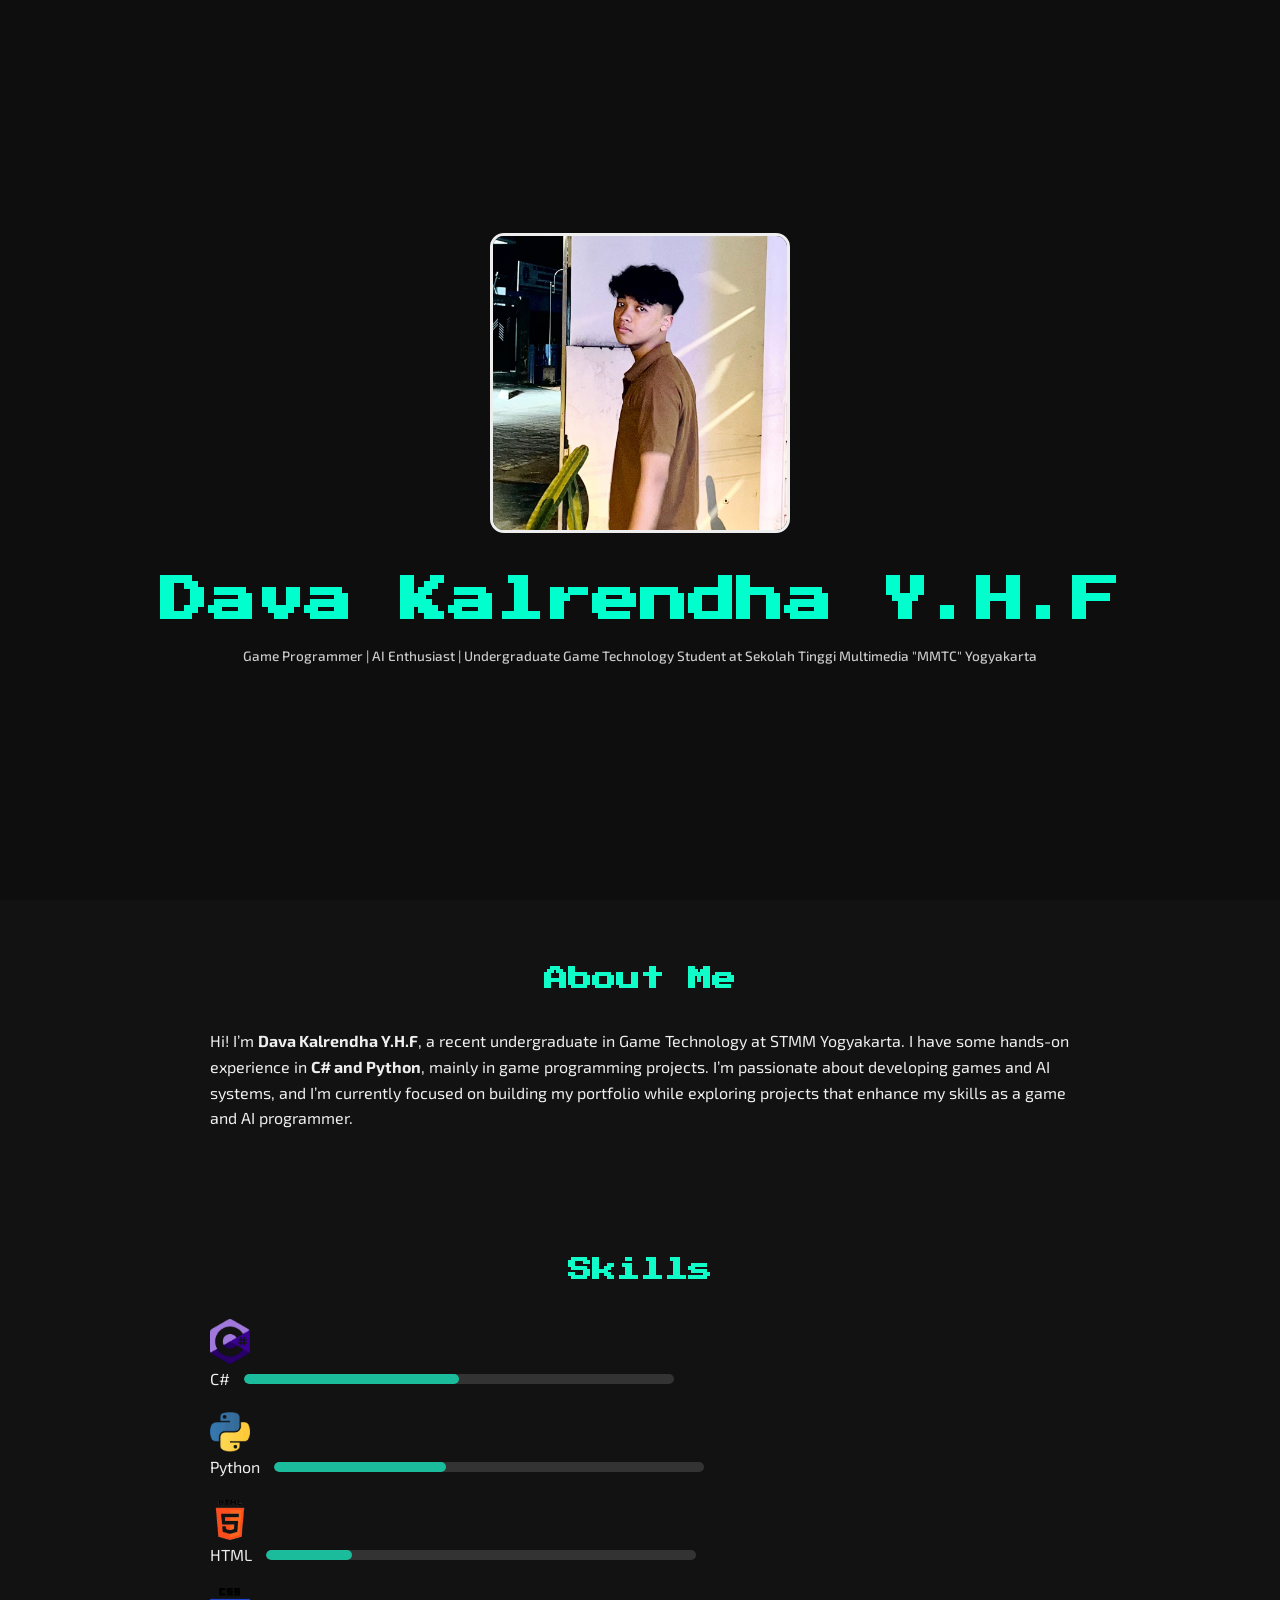
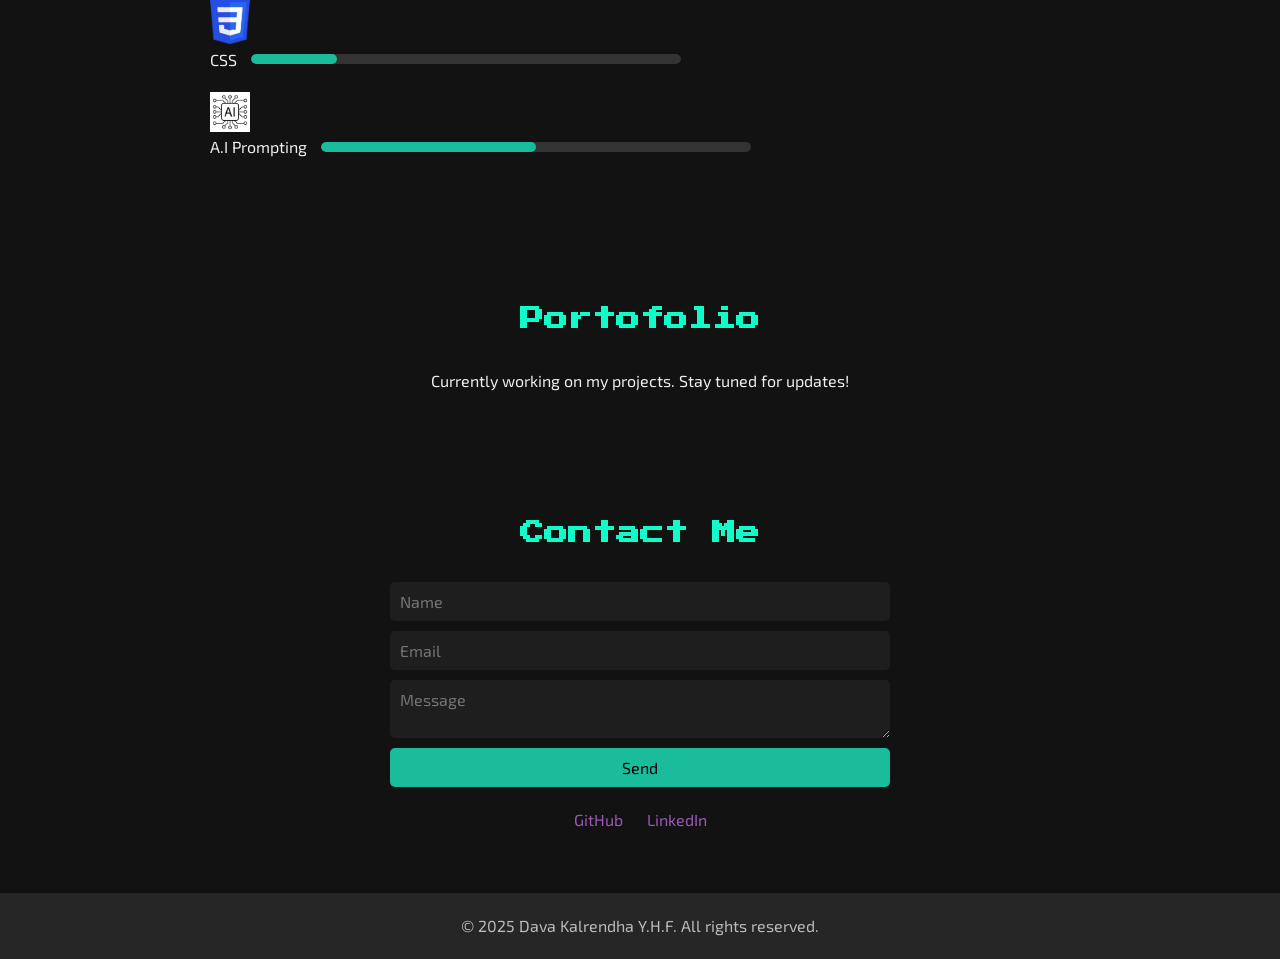
==== index.html @ 8b5cc94d "initial commit" ====
<!DOCTYPE html>
<html lang="en">
  <head>
    <meta charset="UTF-8">
    <meta name="viewport" content="width=device-width, initial-scale=1.0">
    <title>Dava Kalrendha Y.H.F | Game Programmer</title>
    <link href="https://fonts.googleapis.com/css2?family=Press+Start+2P&family=Exo+2&display=swap" rel="stylesheet">
    <link rel="stylesheet" href="style.css">
  </head>
  <body>
    <header id="hero">
      <img src="images/WhatsApp Image 2025-09-05 at 02.24.22_b96157ea.jpg" 
           alt="Dava Kalrendha Y.H.F" 
           class="WhatsApp-Image-2025-09-05-at-02-24-22_b96157ea.jpg">
      <h1>Dava Kalrendha Y.H.F</h1>
      <h4>Game Programmer | AI Enthusiast | Undergraduate Game Technology Student at Sekolah Tinggi Multimedia "MMTC" Yogyakarta</h4>
    </header>

    <section id="about">
  <h2>About Me</h2>
  <p>
    <p>Hi! I’m <strong>Dava Kalrendha Y.H.F</strong>, a recent undergraduate in Game Technology at STMM Yogyakarta. I have some hands-on experience in <strong>C# and Python</strong>, mainly in game programming projects. I’m passionate about developing games and AI systems, and I’m currently focused on building my portfolio while exploring projects that enhance my skills as a game and AI programmer.</p>

  </p>
</section>


   <section id="skills">
  <h2>Skills</h2>

  <div class="skill">
    <img src="images/csharp.png" alt="C# Logo">
    <div class="skill-info">
      <p>C#</p>
      <div class="progress-bar"><div class="progress" data-width="50%"></div></div>
    </div>
  </div>

  <div class="skill">
    <img src="images/python.png" alt="Python Logo">
    <div class="skill-info">
      <p>Python</p>
      <div class="progress-bar"><div class="progress" data-width="40%"></div></div>
    </div>
  </div>

  <div class="skill">
    <img src="images/html-removebg-preview.png" alt="HTML Logo">
    <div class="skill-info">
      <p>HTML</p>
      <div class="progress-bar"><div class="progress" data-width="20%"></div></div>
    </div>
  </div>

  <div class="skill">
    <img src="images/css-removebg-preview.png" alt="CSS Logo">
    <div class="skill-info">
      <p>CSS</p>
      <div class="progress-bar"><div class="progress" data-width="20%"></div></div>
    </div>
  </div>

  <div class="skill">
    <img src="images/ai.png" alt="Prompting Logo">
    <div class="skill-info">
      <p>A.I Prompting</p>
      <div class="progress-bar"><div class="progress" data-width="50%"></div></div>
    </div>
  </div>

</section>



    </section>

    <section id="portfolio">
      <h2>Portofolio</h2>
      <p>Currently working on my projects. Stay tuned for updates!</p>
    </section>

    <section id="contact">
  <h2>Contact Me</h2>
  <form id="contact-form" action="https://formspree.io/f/meolvkja" method="POST">
    <input type="text" name="name" placeholder="Name" required>
    <input type="email" name="_replyto" placeholder="Email" required>
    <textarea name="message" placeholder="Message" required></textarea>
    <button type="submit">Send</button>
  </form>
  <div class="social-links">
    <a href="https://github.com/davakyhf" target="_blank">GitHub</a>
    <a href="https://www.linkedin.com/in/dava-kalrendha-y-h-f-99b169368" target="_blank">LinkedIn</a>
  </div>
</section>


    <footer>
      <p>&copy; 2025 Dava Kalrendha Y.H.F. All rights reserved.</p>
    </footer>

    <script src="script.js"></script>
  </body>
</html>
---- style.css ----
* { 
    margin:0; 
    padding:0; 
    box-sizing:border-box; 
}

body { 
    font-family: 'Exo 2', sans-serif; 
    background:#121212; 
    color:#eee; 
    line-height:1.6; 
}

h1, h2, h3 { 
    font-family: 'Press Start 2P', cursive; 
}

#hero {
    height: 100vh;
    display:flex;
    flex-direction:column;
    justify-content:center;
    align-items:center;
    text-align:center;
    background:#0e0e0e;
    color:#00ffcc;
}

#hero img {
    width: 300px;
    height: 300px;
    border-radius: 14px;
    border: 3px solid #eee;
    object-fit: cover;
    object-position: center;
    margin-bottom: 30px;
}

#hero h1 { 
    font-size:3rem; 
    margin-bottom:0; 
}

#hero h4 { 
    font-family: 'Exo 2', sans-serif; 
    font-size:0.85rem; 
    color:#ccc; 
    margin-top:5px; 
    font-weight:500; 
}

section { 
    padding:60px 20px; 
    max-width:900px; 
    margin:auto; 
    opacity: 0; 
    transform: translateY(30px); 
    transition: all 0.8s ease-out; 
}

section h2 { 
    color:#10fdca; 
    text-align:center; 
    margin-bottom:30px; 
    font-size:1.5rem; 
}

.skill { 
    margin-bottom:20px; 
}

.skill img { 
    width:40px; 
    vertical-align:middle; 
    margin-right:10px; 
}

.skill p { 
    display:inline-block; 
    vertical-align:middle; 
    margin-right:10px; 
}

.progress-bar { 
    background:#333; 
    height:10px; 
    border-radius:5px; 
    overflow:hidden; 
    width:50%; 
    display:inline-block; 
    vertical-align:middle; 
}

.progress { 
    background:#1abc9c; 
    height:100%; 
    width:0; 
    border-radius:5px; 
    transition: width 1.2s ease-in-out; 
}

#portfolio p { 
    text-align:center; 
    max-width:600px; 
    margin:0 auto; 
    font-size:1rem; 
    color:#eee; 
}

#contact form { 
    display:flex; 
    flex-direction:column; 
    max-width:500px; 
    margin:0 auto; 
}

#contact input,
#contact textarea { 
    font-family: 'Exo 2', sans-serif; 
    font-size:1rem; 
    padding:10px; 
    margin-bottom:10px; 
    border:none; 
    border-radius:5px; 
    background:#1e1e1e; 
    color:#eee; 
}

#contact button { 
    font-family: 'Exo 2', sans-serif; 
    font-size:1rem; 
    padding:10px; 
    background:#1abc9c; 
    color:#000000; 
    border:none; 
    border-radius:5px; 
    cursor:pointer; 
    transition: all 0.3s ease; 
}

#contact button:hover { 
    background:#00ffcc; 
    box-shadow: 0 0 10px #00ffcc, 0 0 20px #00ffcc; 
    transform: scale(1.05); 
}

.social-links { 
    text-align:center; 
    margin-top:20px; 
}

.social-links a { 
    margin:0 10px; 
    color:#9b59b6; 
    text-decoration:none; 
    transition:0.3s; 
}

.social-links a:hover { 
    color:#00ffcc; 
    text-shadow:0 0 5px #00ffcc; 
}

footer { 
    text-align:center; 
    padding:20px; 
    background:#272626; 
    color:#bbb; 
}

@media(max-width:768px){
    #hero h1 { font-size:1.5rem; }
    #hero h4 { font-size:0.8rem; }
    .progress-bar { width:70%; }
}

section.visible { 
    opacity:1; 
    transform:translateY(0); 
    animation: bounceIn 0.6s; 
}

@keyframes bounceIn { 
    0% { transform: translateY(30px); }
    50% { transform: translateY(-10px); }
    100% { transform: translateY(0); }
}

#hero img.animate { 
    animation: glowPulse 3s infinite alternate; 
}

@keyframes glowPulse { 
    0% { box-shadow:0 0 5px #00ffcc, 0 0 10px #00ffcc; }
    100% { box-shadow:0 0 20px #00ffcc, 0 0 40px #00ffcc; }
}
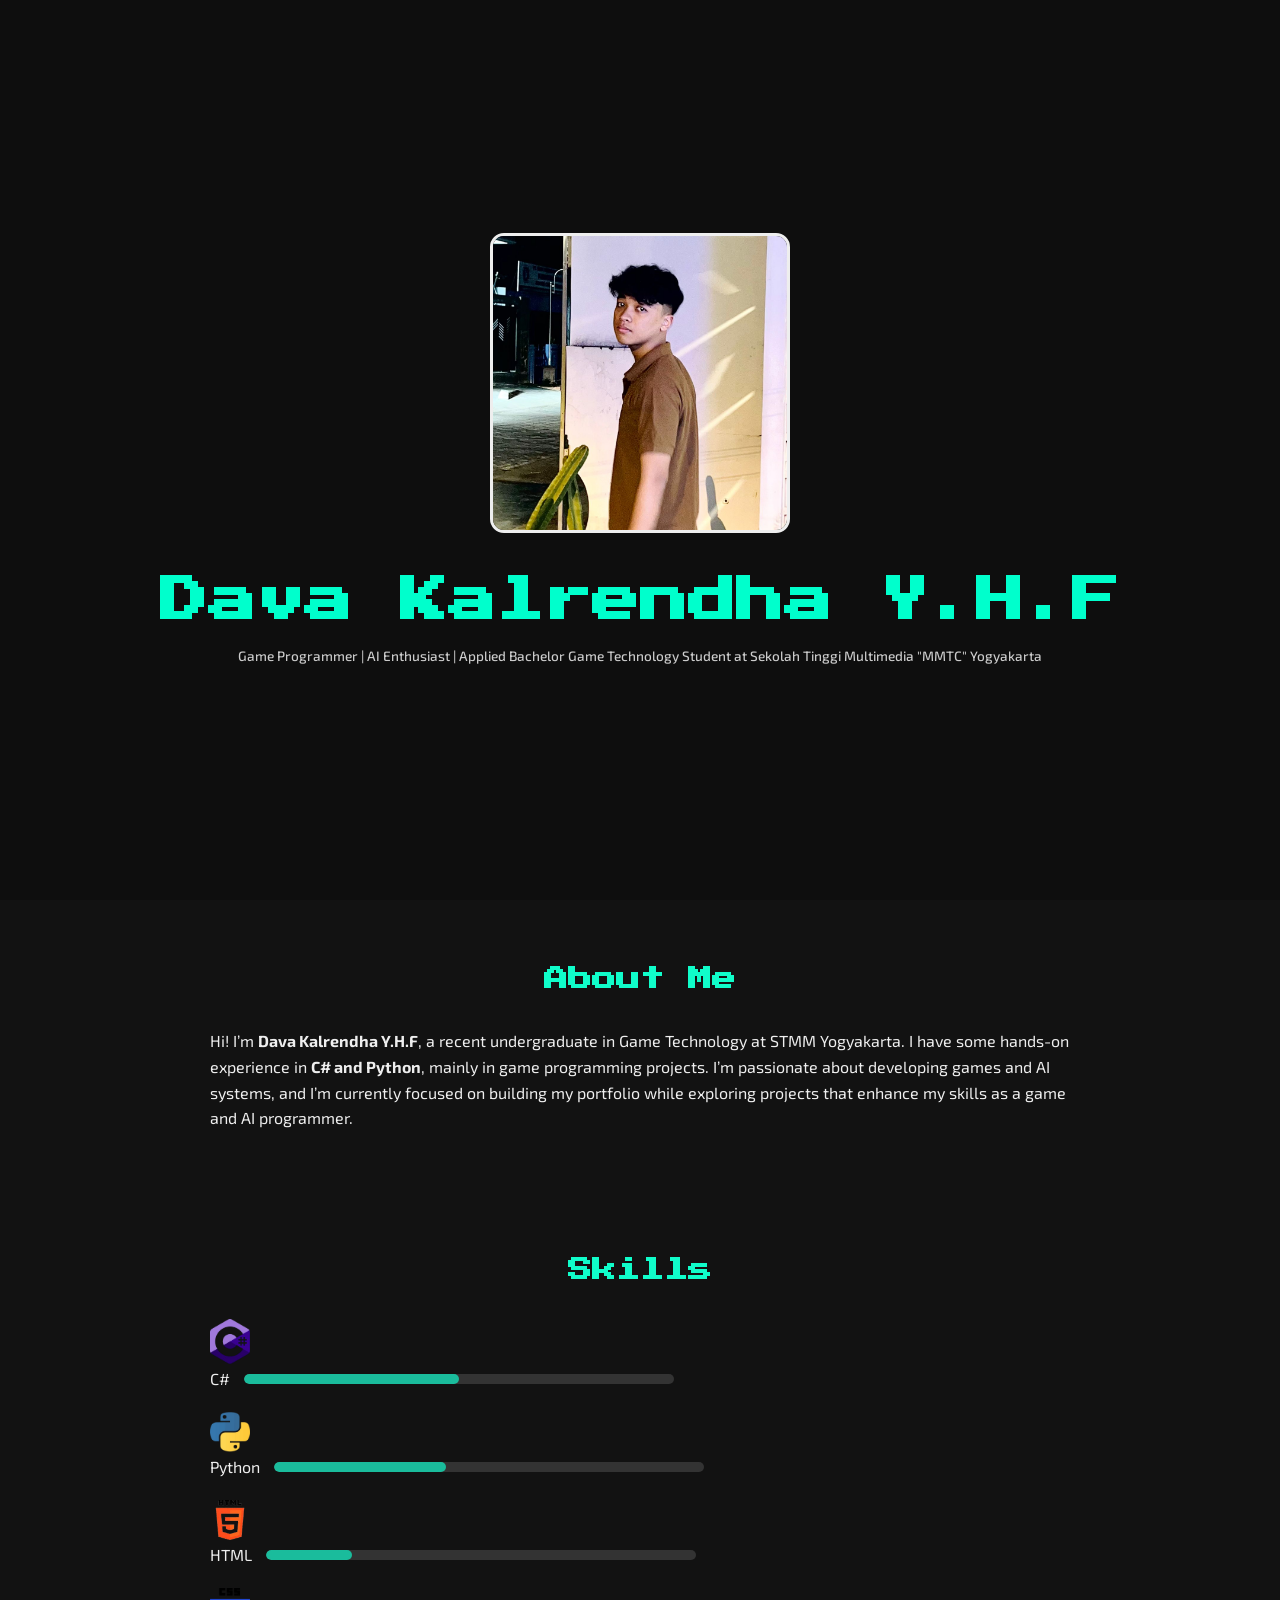
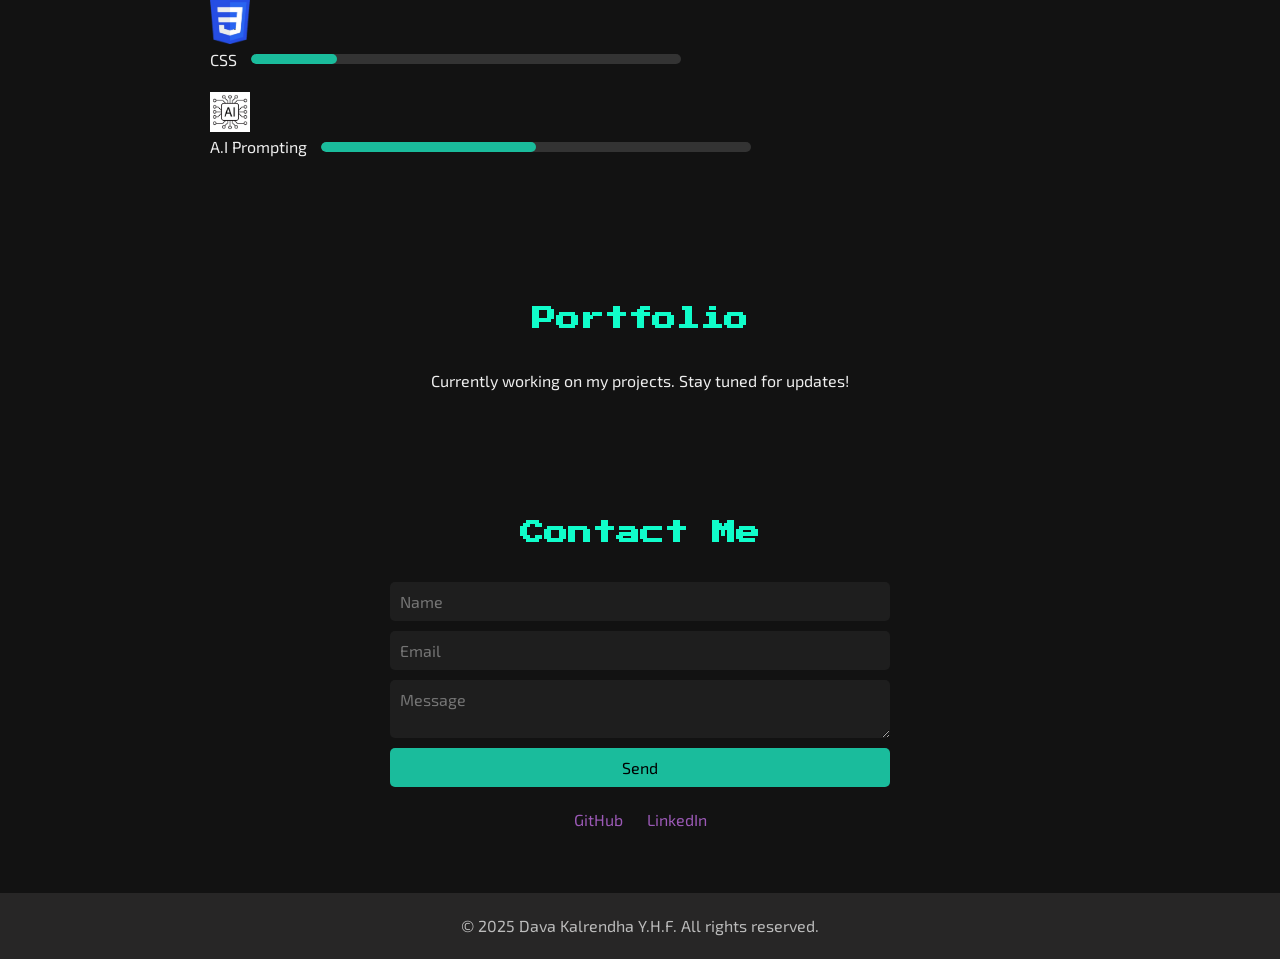
==== commit 8e029e5a: "update description" ====
--- a/index.html
+++ b/index.html
@@ -13,7 +13,7 @@
            alt="Dava Kalrendha Y.H.F" 
            class="WhatsApp-Image-2025-09-05-at-02-24-22_b96157ea.jpg">
       <h1>Dava Kalrendha Y.H.F</h1>
-      <h4>Game Programmer | AI Enthusiast | Undergraduate Game Technology Student at Sekolah Tinggi Multimedia "MMTC" Yogyakarta</h4>
+      <h4>Game Programmer | AI Enthusiast | Applied Bachelor Game Technology Student at Sekolah Tinggi Multimedia "MMTC" Yogyakarta</h4>
     </header>
 
     <section id="about">
@@ -75,7 +75,7 @@
     </section>
 
     <section id="portfolio">
-      <h2>Portofolio</h2>
+      <h2>Portfolio</h2>
       <p>Currently working on my projects. Stay tuned for updates!</p>
     </section>
 
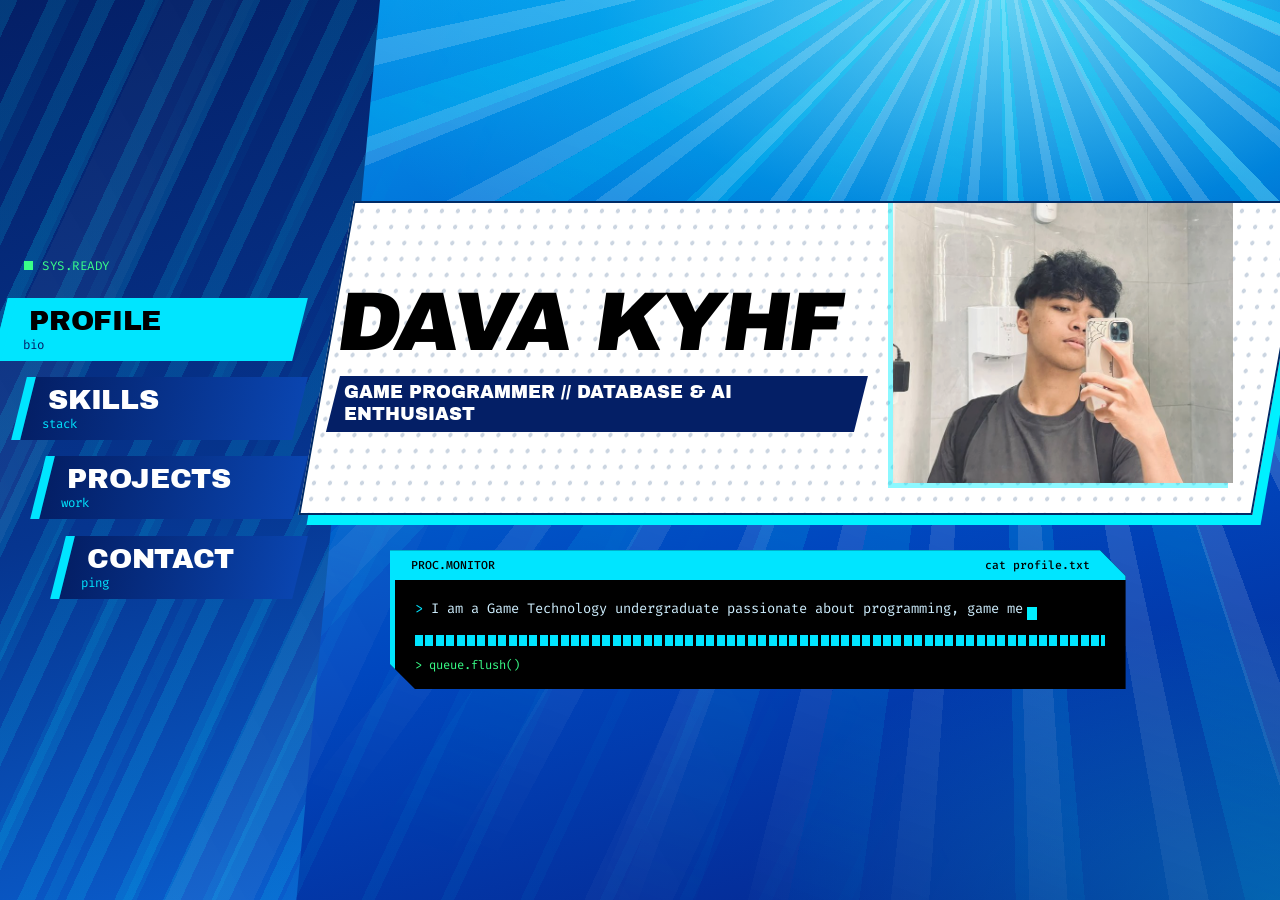
==== commit d894ab5f: "Rename final web.html to index.html" ====
--- a/index.html
+++ b/index.html
@@ -1,103 +1,569 @@
 <!DOCTYPE html>
 <html lang="en">
-  <head>
-    <meta charset="UTF-8">
-    <meta name="viewport" content="width=device-width, initial-scale=1.0">
-    <title>Dava Kalrendha Y.H.F | Game Programmer</title>
-    <link href="https://fonts.googleapis.com/css2?family=Press+Start+2P&family=Exo+2&display=swap" rel="stylesheet">
-    <link rel="stylesheet" href="style.css">
-  </head>
-  <body>
-    <header id="hero">
-      <img src="images/WhatsApp Image 2025-09-05 at 02.24.22_b96157ea.jpg" 
-           alt="Dava Kalrendha Y.H.F" 
-           class="WhatsApp-Image-2025-09-05-at-02-24-22_b96157ea.jpg">
-      <h1>Dava Kalrendha Y.H.F</h1>
-      <h4>Game Programmer | AI Enthusiast | Applied Bachelor Game Technology Student at Sekolah Tinggi Multimedia "MMTC" Yogyakarta</h4>
-    </header>
-
-    <section id="about">
-  <h2>About Me</h2>
-  <p>
-    <p>Hi! I’m <strong>Dava Kalrendha Y.H.F</strong>, a recent undergraduate in Game Technology at STMM Yogyakarta. I have some hands-on experience in <strong>C# and Python</strong>, mainly in game programming projects. I’m passionate about developing games and AI systems, and I’m currently focused on building my portfolio while exploring projects that enhance my skills as a game and AI programmer.</p>
-
-  </p>
-</section>
-
-
-   <section id="skills">
-  <h2>Skills</h2>
-
-  <div class="skill">
-    <img src="images/csharp.png" alt="C# Logo">
-    <div class="skill-info">
-      <p>C#</p>
-      <div class="progress-bar"><div class="progress" data-width="50%"></div></div>
-    </div>
-  </div>
-
-  <div class="skill">
-    <img src="images/python.png" alt="Python Logo">
-    <div class="skill-info">
-      <p>Python</p>
-      <div class="progress-bar"><div class="progress" data-width="40%"></div></div>
-    </div>
-  </div>
-
-  <div class="skill">
-    <img src="images/html-removebg-preview.png" alt="HTML Logo">
-    <div class="skill-info">
-      <p>HTML</p>
-      <div class="progress-bar"><div class="progress" data-width="20%"></div></div>
-    </div>
-  </div>
-
-  <div class="skill">
-    <img src="images/css-removebg-preview.png" alt="CSS Logo">
-    <div class="skill-info">
-      <p>CSS</p>
-      <div class="progress-bar"><div class="progress" data-width="20%"></div></div>
-    </div>
-  </div>
-
-  <div class="skill">
-    <img src="images/ai.png" alt="Prompting Logo">
-    <div class="skill-info">
-      <p>A.I Prompting</p>
-      <div class="progress-bar"><div class="progress" data-width="50%"></div></div>
-    </div>
-  </div>
-
-</section>
-
-
-
+<head>
+<meta charset="utf-8">
+<meta name="viewport" content="width=device-width, initial-scale=1">
+<title>DAVA KYHF // PROFILE</title>
+<link rel="preconnect" href="https://fonts.googleapis.com">
+<link rel="preconnect" href="https://fonts.gstatic.com" crossorigin>
+<link href="https://fonts.googleapis.com/css2?family=Archivo+Black&family=Fira+Code:wght@400;500&display=swap" rel="stylesheet">
+<style>
+:root{
+  --black:#000;--navy:#031a5c;--deep:#041f66;--water:#0a45b0;
+  --cyan:#00e5ff;--white:#fff;--green:#39ff88;
+  --skew:-14deg;--unskew:14deg;
+  --display:"Archivo Black","Arial Black",Impact,sans-serif;
+  --mono:"Fira Code",ui-monospace,"Cascadia Code",Consolas,monospace;
+}
+*{box-sizing:border-box;margin:0;padding:0}
+[hidden]{display:none!important}
+html{background:var(--navy)}
+body{background:var(--navy);color:var(--white);font-family:var(--mono);overflow-x:hidden}
+a{color:inherit;text-decoration:none}
+
+/* ---------- STAGE ---------- */
+.stage{position:relative;isolation:isolate;overflow:hidden;min-height:100svh;display:flex;flex-direction:row;align-items:center;
+  background:
+    radial-gradient(ellipse 70% 55% at 78% 0%,rgba(150,255,255,.65),rgba(0,229,255,.25) 45%,transparent 75%),
+    radial-gradient(ellipse 60% 45% at 100% 100%,rgba(0,229,255,.28),transparent 70%),
+    linear-gradient(165deg,#0aa0f0 0%,#0070d8 30%,#0047bf 62%,#06238a 100%)}
+.stage::before{
+  content:"";position:absolute;inset:0;z-index:-3;
+  background:
+    repeating-conic-gradient(from 192deg at 78% -10%,rgba(255,255,255,.22) 0deg 2.2deg,transparent 2.2deg 8deg),
+    repeating-conic-gradient(from 197deg at 78% -10%,rgba(0,229,255,.30) 0deg 4deg,transparent 4deg 13deg);
+  -webkit-mask-image:linear-gradient(200deg,#000 0%,rgba(0,0,0,.55) 45%,transparent 85%);mask-image:linear-gradient(200deg,#000 0%,rgba(0,0,0,.55) 45%,transparent 85%);
+}
+.stage::after{
+  content:"";position:absolute;inset:0;z-index:-1;pointer-events:none;
+  background:
+    repeating-linear-gradient(115deg,transparent 0 150px,rgba(255,255,255,.07) 150px 230px,transparent 230px 380px),
+    repeating-linear-gradient(115deg,transparent 0 60px,rgba(0,229,255,.10) 60px 72px);
+  -webkit-mask-image:linear-gradient(60deg,#000 0,transparent 55%);mask-image:linear-gradient(60deg,#000 0,transparent 55%);
+}
+.plane{position:absolute;top:0;bottom:0;left:0;width:380px;z-index:-2;background:repeating-linear-gradient(115deg,rgba(0,229,255,.14) 0 16px,transparent 16px 44px),linear-gradient(165deg,var(--deep) 0%,#06358f 55%,#0a5fd0 100%);clip-path:polygon(0 0,100% 0,78% 100%,0 100%)}
+.status{padding-left:1.5rem;font-size:.78rem;color:var(--green);letter-spacing:.04em}
+.status i{display:inline-block;width:.55rem;height:.55rem;margin-right:.6rem;background:var(--green);animation:blink 1.4s steps(1) infinite}
+
+/* ---------- MENU ---------- */
+.side{flex:0 0 300px;padding:1.3rem 0 3rem}
+.menu{margin-top:1.5rem}
+.menu ul{list-style:none}
+.menu li{margin:0 0 1rem calc(var(--i) * 1.2rem);animation:enter .55s cubic-bezier(.2,.9,.2,1) both;animation-delay:calc(120ms + var(--i) * 90ms)}
+.item{
+  display:flex;flex-direction:column;align-items:flex-start;gap:.15rem;
+  width:100%;padding:.55rem 1.4rem .5rem 1.1rem;
+  background:linear-gradient(90deg,var(--deep),var(--water));border-left:.6rem solid var(--cyan);
+  color:var(--white);transform:skewX(var(--skew));
+  transition:none;
+}
+.item > span,.btn > span,.sec-title > span{display:inline-block;transform:skewX(var(--unskew))}
+.label{font-family:var(--display);font-size:1.75rem;line-height:1;letter-spacing:-.01em}
+.item .desc{font-size:.78rem;color:var(--cyan);white-space:nowrap}
+.item:hover,.item:focus-visible{background:var(--white);color:var(--deep);border-left-color:var(--black);box-shadow:.55rem .55rem 0 var(--cyan);translate:.9rem 0;animation:glitch .24s steps(1) both;outline:none}
+.item:hover .label,.item:focus-visible .label{animation:split .24s steps(1) both}
+.item:hover .desc,.item:focus-visible .desc{color:var(--water)}
+.item:focus-visible{outline:2px dashed var(--cyan);outline-offset:.35rem}
+.item[aria-current="page"]{background:var(--cyan);color:var(--black)}
+.item[aria-current="page"] .desc{color:var(--deep)}
+.item[aria-current="page"]:hover,.item[aria-current="page"]:focus-visible{background:var(--white);color:var(--deep)}
+.item[aria-current="page"]:hover .desc{color:var(--water)}
+
+/* ---------- CONTENT (right side, one view at a time) ---------- */
+.content{flex:1 1 0;display:flex;align-items:flex-start;padding:2.4rem 0 3rem 2vw;min-width:0}
+.view{width:100%;display:flex;flex-direction:column;gap:2.2rem}
+.view:focus{outline:none}
+.view.pad{padding-right:4vw}
+
+/* PROFILE: hero slab */
+.hero-slab {
+    background-color: #ffffff;
+    background-image: radial-gradient(#cbd5e1 2px, transparent 2px);
+    background-size: 16px 16px;
+    border: 2px solid #002b66;
+    padding: 30px 35px;
+    transform: skewX(-10deg);
+    box-shadow: 10px 10px 0px #00f0ff;
+    position: relative;
+    overflow: hidden;
+}
+.hero-content {
+    transform: skewX(10deg);
+    position: relative;
+    min-height: 250px;
+    display: flex;
+    align-items: center;
+}
+.hero-text {
+    position: relative;
+    z-index: 2;
+    width: 60%;
+    transform: translateX(-30px);
+}
+.character-standee {
+    position: absolute;
+    right: 10px;
+    bottom: 0px;
+    width: 340px;
+    height: 420px;
+    z-index: 1;
+    pointer-events: none;
+}
+.character-standee img {
+    width: 100%;
+    height: 100%;
+    object-fit: cover;
+    object-position: center 15%;
+    opacity: 0.9;
+    filter: drop-shadow(-5px 5px 0px rgba(0, 240, 255, 0.5));
+}
+/* text styling inside the hero (same look as before) */
+.profile-name{display:block;color:#000;font-size:clamp(2.4rem,6.5vw,6rem);line-height:.9;letter-spacing:-.04em;transform:skewX(-8deg);transform-origin:left bottom}
+.role-badge{display:block;width:fit-content;max-width:100%;margin-top:1rem;padding:.35em .8em .35em .6em;background:var(--deep);color:var(--white);font-family:var(--display);font-size:clamp(.8rem,1.4vw,1.3rem);line-height:1.2;transform:skewX(var(--skew))}
+.role-badge > span{display:inline-block;transform:skewX(var(--unskew))}
+
+h1{font-family:var(--display);font-weight:400}
+
+/* PROFILE: bio terminal readout */
+.readout{max-width:46rem;margin-left:clamp(1rem,5vw,5rem);background:var(--black);border-left:.35rem solid var(--cyan);clip-path:polygon(0 0,calc(100% - 1.6rem) 0,100% 1.6rem,100% 100%,1.6rem 100%,0 calc(100% - 1.6rem))}
+.readout-head{display:flex;justify-content:space-between;gap:1rem;padding:.45rem 2.2rem .45rem 1rem;background:var(--cyan);color:var(--black);font-size:.72rem;font-weight:500}
+.readout-text{padding:1rem 1.3rem .9rem;font-size:.86rem;line-height:1.8;color:#cfefff}
+.readout-text::before{content:"> ";color:var(--cyan)}
+.readout-text em{font-style:normal;color:var(--green)}
+.cursor{display:inline-block;width:.6ch;height:1em;margin-left:.4ch;vertical-align:text-bottom;background:var(--green);animation:blink 1s steps(1) infinite}
+.terminal-cursor{display:inline-block;width:10px;height:1em;background-color:#00f0ff;margin-left:4px;vertical-align:bottom;animation:blink .8s step-end infinite}
+.bar{height:.7rem;margin:0 1.3rem;background:repeating-linear-gradient(90deg,rgba(25,230,255,.2) 0 .5rem,transparent .5rem .65rem)}
+.bar::after{content:"";display:block;height:100%;background:repeating-linear-gradient(90deg,var(--cyan) 0 .5rem,transparent .5rem .65rem);animation:fill 4.5s steps(20) infinite}
+.prompt{margin:.7rem 1.3rem 1rem;font-size:.76rem;color:var(--green)}
+
+/* Other views: shared title */
+.sec-title{display:inline-block;width:fit-content;padding:.15em .8em .15em .5em;background:var(--white);color:var(--black);font-family:var(--display);font-weight:400;font-size:clamp(2.2rem,5.5vw,4.6rem);line-height:1;letter-spacing:-.02em;transform:skewX(var(--skew));box-shadow:.5rem .5rem 0 var(--cyan)}
+.sub{margin-top:-1rem;font-size:.8rem;color:var(--green)}
+
+/* SKILLS */
+.skills{list-style:none;display:grid;grid-template-columns:repeat(2,minmax(0,1fr));gap:1.2rem 1.6rem}
+.skill:nth-child(even){margin-top:1.8rem}
+.skill{display:flex;gap:1rem;align-items:center;padding:1rem 1.6rem 1rem 1.3rem;background:linear-gradient(90deg,var(--deep),var(--navy));box-shadow:inset .35rem 0 0 var(--cyan);clip-path:polygon(0 0,calc(100% - 1.6rem) 0,100% 1.6rem,100% 100%,1.2rem 100%,0 calc(100% - 1.2rem));transition:background .1s steps(2),color .1s steps(2)}
+.skill:hover{background:var(--white);color:var(--deep);animation:glitch .24s steps(1) both}
+.logo{flex:none;width:3.8rem;height:3.8rem;background:linear-gradient(to top right,transparent calc(50% - 1px),var(--cyan) 50%,transparent calc(50% + 1px)),linear-gradient(to top left,transparent calc(50% - 1px),var(--cyan) 50%,transparent calc(50% + 1px));box-shadow:inset 0 0 0 1px var(--cyan);clip-path:polygon(0 0,70% 0,100% 30%,100% 100%,0 100%)}
+.logo img,.logo svg{display:block;width:100%;height:100%;object-fit:contain;background:var(--navy);padding:.55rem}
+.logo img{background:var(--white)}
+.skill h3{font-family:var(--display);font-weight:400;font-size:1.5rem;line-height:1.1}
+.skill p{margin-top:.3rem;font-size:.78rem;line-height:1.55;color:#a8e8ff}
+.skill:hover p{color:var(--water)}
+
+/* PROJECTS */
+.projects{display:grid;grid-template-columns:repeat(6,minmax(0,1fr));gap:1.3rem}
+.proj{display:flex;flex-direction:column;gap:.7rem;padding:1.5rem 1.5rem 1.7rem;background:var(--white);color:var(--black);clip-path:polygon(0 0,100% 0,100% calc(100% - 2rem),calc(100% - 2rem) 100%,0 100%);transition:background .1s steps(2),color .1s steps(2)}
+.proj:nth-child(even){background:var(--deep);color:var(--white);clip-path:polygon(1.8rem 0,100% 0,100% 100%,0 100%,0 1.8rem)}
+.proj:nth-child(1){grid-column:1/4;grid-row:1/3}
+.proj:nth-child(2){grid-column:4/7;grid-row:1}
+.proj:nth-child(3){grid-column:4/7;grid-row:2}
+.projects:has(.proj[hidden]) .proj:nth-child(1){grid-column:1/-1}
+.proj:nth-child(1) h3{font-size:clamp(1.8rem,3.4vw,3rem)}
+@media (min-width:1101px){.projects{grid-template-rows:repeat(2,1fr);min-height:clamp(22rem,56vh,40rem)}}
+.proj:hover{background:var(--black);color:var(--cyan);animation:glitch .24s steps(1) both}
+.proj:nth-child(even):hover{background:var(--white);color:var(--deep)}
+.tag{width:fit-content;padding:.25rem .9rem .25rem .6rem;background:var(--cyan);color:var(--black);font-size:.7rem;font-weight:500;transform:skewX(var(--skew))}
+.tag > span{display:inline-block;transform:skewX(var(--unskew))}
+.proj h3{font-family:var(--display);font-weight:400;font-size:clamp(1.3rem,2.4vw,2.1rem);line-height:1.05}
+.proj p{font-size:.8rem;line-height:1.6;max-width:52ch}
+.stack{font-size:.72rem;color:var(--water)}
+.proj:nth-child(even) .stack{color:var(--cyan)}
+.proj a{width:fit-content;margin-top:auto;padding-top:.5rem;font-size:.78rem;font-weight:500;text-decoration:underline;text-underline-offset:.3em}
+
+/* CONTACT */
+.links{display:grid;gap:1.2rem;max-width:36rem}
+.btn{display:flex;align-items:baseline;justify-content:space-between;gap:1.5rem;padding:1.1rem 2rem 1rem 1.4rem;background:var(--white);color:var(--black);transform:skewX(var(--skew));border-left:.6rem solid var(--cyan);transition:none}
+.btn:nth-child(2){margin-left:2rem}
+.btn:nth-child(3){margin-left:4rem}
+.btn .label{font-size:clamp(1.5rem,3vw,2.4rem)}
+.handle{font-size:.74rem;color:var(--water)}
+.btn:hover,.btn:focus-visible{background:var(--black);color:var(--cyan);border-left-color:var(--white);box-shadow:.55rem .55rem 0 var(--cyan);translate:.9rem 0;animation:glitch .24s steps(1) both;outline:none}
+.btn:hover .handle,.btn:focus-visible .handle{color:var(--white)}
+.btn:focus-visible{outline:2px dashed var(--cyan);outline-offset:.35rem}
+
+/* =====================================================
+   ANIMATION LAYER
+   JS adds .enter to the view that is arriving (and .first
+   on the very first page load). Everything below only runs
+   while .enter is present, so without JS nothing is hidden.
+   ===================================================== */
+
+/* Tab switch: aggressive diagonal wipe across the whole view */
+.view.enter{animation:wipe .42s cubic-bezier(.7,0,.2,1) backwards}
+/* First page load: the slab/photo entrances carry the show instead of the wipe */
+.view.enter.first{animation:none}
+
+/* Profile: slab slams in from the right, photo wipes in, terminal rises */
+.view.enter .hero-slab{animation:slab .6s cubic-bezier(.2,.9,.2,1) .15s backwards}
+.view.enter .character-standee{animation:photo .6s cubic-bezier(.2,.9,.2,1) .55s backwards}
+.view.enter .readout{animation:rise .45s cubic-bezier(.2,.9,.2,1) .5s backwards}
+
+/* Other views: title slams in, subtitle types out, cards cascade in */
+.view.enter .sec-title{animation:slam .45s cubic-bezier(.2,.9,.2,1) .12s backwards}
+.view.enter .sub{animation:type .35s steps(7) .32s backwards}
+.view.enter .skill,
+.view.enter .proj,
+.view.enter .btn{animation:pop .45s cubic-bezier(.2,.9,.2,1) backwards;animation-delay:calc(.28s + var(--k,0) * 70ms)}
+
+.skill:nth-child(1),.proj:nth-child(1),.btn:nth-child(1){--k:0}
+.skill:nth-child(2),.proj:nth-child(2),.btn:nth-child(2){--k:1}
+.skill:nth-child(3),.proj:nth-child(3),.btn:nth-child(3){--k:2}
+.skill:nth-child(4),.proj:nth-child(4){--k:3}
+.skill:nth-child(5){--k:4}
+.skill:nth-child(6){--k:5}
+
+
+/* CONTACT: RPG status panel */
+#contact{position:relative}
+.links{position:relative;z-index:1}
+.rpg-status-panel{
+  position:absolute;z-index:0;right:4vw;top:50%;translate:0 -50%;
+  width:min(26vw,23rem);
+  background:
+    linear-gradient(rgba(25,230,255,.08) 1px,transparent 1px) 0 0/18px 18px,
+    linear-gradient(90deg,rgba(25,230,255,.08) 1px,transparent 1px) 0 0/18px 18px,
+    radial-gradient(circle,rgba(255,255,255,.16) 1px,transparent 1.4px) 0 0/10px 10px,
+    linear-gradient(160deg,var(--deep),var(--navy) 80%);
+  border:2px solid #00f0ff;
+  box-shadow:8px 8px 0 rgba(0,240,255,.35),0 0 26px rgba(0,240,255,.35);
+  transform:skewX(-10deg);
+  overflow:hidden;
+}
+.rpg-inner{transform:skewX(10deg)}
+.rpg-head{margin:0 -1.5rem;padding:.45rem 2rem .45rem 2rem;background:var(--white);color:var(--black);font-family:var(--display);font-size:.95rem;letter-spacing:.02em;white-space:nowrap}
+.rpg-inner{padding:0 1.5rem 1.1rem}
+.rpg-top{display:flex;gap:1rem;align-items:center;margin-top:1rem}
+.rpg-avatar{flex:none;width:6.2rem;height:7.6rem;border:2px solid #00f0ff;background:radial-gradient(circle,rgba(25,230,255,.35) 1px,transparent 1.5px) 0 0/8px 8px,var(--navy);box-shadow:.35rem .35rem 0 rgba(0,240,255,.3);overflow:hidden}
+.rpg-avatar img{display:block;width:100%;height:100%;object-fit:cover;object-position:48% 50%;transform:scale(1.7);transform-origin:48% 50%}
+.rpg-avatar img[src=""]{visibility:hidden}
+.rpg-id,.rpg-stats{margin:0}
+.rpg-id dt,.rpg-stats dt{font-size:.6rem;letter-spacing:.08em;text-transform:uppercase;color:var(--cyan)}
+.rpg-id dd{font-family:var(--display);font-size:1.15rem;line-height:1.1;color:var(--white)}
+.rpg-id > div + div{margin-top:.6rem}
+.rpg-id > div + div dd{font-family:var(--mono);font-size:.78rem}
+.rpg-stats{margin-top:1rem;display:grid;gap:.45rem}
+.rpg-stats > div{display:grid;grid-template-columns:6.3rem 1fr;gap:.6rem;align-items:baseline;padding:.3rem 0;border-bottom:1px dashed rgba(25,230,255,.35)}
+.rpg-stats dd{font-size:.76rem;color:#e6f9ff}
+.rpg-foot{margin-top:1rem}
+.rpg-badge{display:inline-block;padding:.25rem .6rem;background:var(--green);color:var(--black);font-size:.68rem;font-weight:500}
+.rpg-bar{margin-top:.6rem;height:.7rem;border:1px solid #00f0ff;background:rgba(25,230,255,.12)}
+.rpg-bar i{display:block;height:100%;width:78%;background:repeating-linear-gradient(90deg,#00f0ff 0 .5rem,transparent .5rem .65rem);box-shadow:0 0 12px #00f0ff;animation:glowpulse 2s ease-in-out infinite}
+.view.enter .rpg-status-panel{animation:decoIn .6s cubic-bezier(.2,.9,.2,1) .45s backwards}
+.view.enter .rpg-bar i{animation:barfill 1.2s steps(16) .9s backwards,glowpulse 2s ease-in-out infinite}
+@media (max-width:1339px){
+  .rpg-status-panel{position:relative;right:auto;top:auto;translate:none;width:100%;max-width:26rem}
+}
+@media (max-width:720px){.rpg-status-panel{display:none}}
+
+/* ---------- KEYFRAMES ---------- */
+@keyframes barfill{from{width:0}}
+@keyframes glowpulse{50%{box-shadow:0 0 20px #00f0ff,0 0 4px #00f0ff}}
+@keyframes decoIn{0%{scale:.6;opacity:0}100%{scale:1;opacity:1}}
+@keyframes enter{
+  0%{translate:-130% 0;opacity:0}
+  55%{translate:5% 0;opacity:1}
+  78%{translate:-2% 0}
+  100%{translate:0 0;opacity:1}
+}
+@keyframes wipe{
+  0%{clip-path:polygon(0 0,0 0,0 100%,0 100%)}
+  55%{clip-path:polygon(0 0,100% 0,45% 100%,0 100%)}
+  100%{clip-path:polygon(0 0,100% 0,100% 100%,0 100%)}
+}
+@keyframes slab{
+  0%{translate:115% 0;transform:skewX(-14deg)}
+  62%{translate:-1.5% 0;transform:skewX(-7deg)}
+  82%{translate:.6% 0;transform:skewX(-11deg)}
+  100%{translate:0 0;transform:skewX(-10deg)}
+}
+@keyframes photo{
+  0%{clip-path:polygon(0 0,0 0,0 100%,0 100%);scale:.8;opacity:0}
+  20%{opacity:1}
+  60%{clip-path:polygon(0 0,100% 0,40% 100%,0 100%);scale:1.06}
+  100%{clip-path:polygon(0 0,100% 0,100% 100%,0 100%);scale:1;opacity:1}
+}
+@keyframes rise{
+  0%{translate:0 1.8rem;opacity:0}
+  100%{translate:0 0;opacity:1}
+}
+@keyframes slam{
+  0%{translate:-110% 0;opacity:0}
+  70%{translate:3% 0;opacity:1}
+  100%{translate:0 0;opacity:1}
+}
+@keyframes type{
+  0%{clip-path:inset(0 100% 0 0)}
+  100%{clip-path:inset(0 0 0 0)}
+}
+@keyframes pop{
+  0%{translate:-2.5rem 0;opacity:0}
+  60%{translate:.6rem 0;opacity:1}
+  100%{translate:0 0;opacity:1}
+}
+/* UI glitch: ~3px jitter that settles on the hover offset (.9rem) */
+@keyframes glitch{
+  0%{translate:calc(.9rem - 3px) 0}
+  25%{translate:calc(.9rem + 3px) 0}
+  50%{translate:calc(.9rem - 2px) 0}
+  75%{translate:calc(.9rem + 1px) 0}
+  100%{translate:.9rem 0}
+}
+@keyframes split{0%,100%{text-shadow:none}25%{text-shadow:3px 0 var(--cyan),-3px 0 var(--water)}55%{text-shadow:-2px 0 var(--cyan),2px 0 var(--water)}80%{text-shadow:1px 0 var(--cyan)}}
+@keyframes fill{from{width:0}to{width:100%}}
+@keyframes blink{50%{opacity:0}}
+
+/* ---------- RESPONSIVE ---------- */
+@media (max-width:1100px){
+  .skills{grid-template-columns:minmax(0,1fr)}
+  .skill:nth-child(even){margin-top:0;margin-left:1.5rem}
+  .proj:nth-child(n){grid-column:1/-1;grid-row:auto;margin-top:0}
+  .proj:nth-child(even){margin-left:1.5rem}
+}
+@media (max-width:720px){
+  .stage{flex-direction:column;align-items:stretch}
+  .plane,.status{display:none}
+  .side{flex:none;padding:0;position:sticky;top:0;z-index:20;background:var(--navy);border-bottom:2px solid var(--cyan)}
+  .menu{margin:0}
+  .menu ul{display:flex;gap:.9rem;overflow-x:auto;scroll-snap-type:x proximity;padding:.9rem 1.2rem 1.2rem}
+  .menu li{flex:none;margin:0;scroll-snap-align:center;animation:none}
+  .item{width:auto;padding:.5rem 1.5rem .5rem .9rem;border-left-width:.4rem}
+  .item:hover,.item:focus-visible{animation:none;translate:0 0;box-shadow:.3rem .3rem 0 var(--cyan)}
+  .label{font-size:1.2rem}
+  .item .desc{display:none}
+  .content{flex:none;padding:1.8rem 1.2rem 3rem}
+  .view.pad{padding-right:0}
+  .hero-text{width:70%}
+  .character-standee{width:240px;height:260px}
+  .readout{margin-left:0}
+  .btn:nth-child(n){margin-left:0}
+  .handle{display:none}
+}
+@media (prefers-reduced-motion:reduce){*,*::before,*::after{animation:none!important;transition:none!important}}
+</style>
+</head>
+<body>
+<div class="stage">
+  <div class="plane" aria-hidden="true"></div>
+  <aside class="side">
+    <p class="status"><i aria-hidden="true"></i>SYS.READY</p>
+
+  <nav class="menu" aria-label="Main menu">
+    <ul>
+      <li style="--i:0"><a class="item" href="#profile" data-view="profile"><span class="label">PROFILE</span><span class="desc">bio</span></a></li>
+      <li style="--i:1"><a class="item" href="#skills" data-view="skills"><span class="label">SKILLS</span><span class="desc">stack</span></a></li>
+      <li style="--i:2"><a class="item" href="#projects" data-view="projects"><span class="label">PROJECTS</span><span class="desc">work</span></a></li>
+      <li style="--i:3"><a class="item" href="#contact" data-view="contact"><span class="label">CONTACT</span><span class="desc">ping</span></a></li>
+    </ul>
+  </nav>
+  </aside>
+
+  <main class="content">
+    <!-- PROFILE -->
+    <section class="view" id="profile" tabindex="-1" aria-label="Profile">
+      <section class="hero-slab">
+        <div class="hero-content">
+          <div class="hero-text">
+            <h1 class="profile-name">DAVA KYHF</h1>
+            <div class="role-badge">
+              <span>GAME PROGRAMMER // DATABASE &amp; AI ENTHUSIAST</span>
+            </div>
+          </div>
+          <div class="character-standee">
+            <img src="[data-uri]" alt="Dava KYHF">
+          </div>
+        </div>
+      </section>
+
+      <div class="readout">
+        <div class="readout-head"><span>PROC.MONITOR</span><span>cat profile.txt</span></div>
+        <p class="readout-text" id="bio-text"></p>
+        <div class="bar" aria-hidden="true"></div>
+        <p class="prompt">&gt; queue.flush()</p>
+      </div>
     </section>
 
-    <section id="portfolio">
-      <h2>Portfolio</h2>
-      <p>Currently working on my projects. Stay tuned for updates!</p>
+    <!-- SKILLS -->
+    <section class="view pad" id="skills" tabindex="-1" aria-label="Skills" hidden>
+      <h2 class="sec-title"><span>SKILLS</span></h2>
+      <p class="sub">&gt; ls ./stack</p>
+      <ul class="skills">
+        <!-- Put a logo in each box: <div class="logo"><img src="logo.svg" alt=""></div> -->
+        <li class="skill"><div class="logo"><img src="[data-uri]" alt="" loading="lazy" onerror="this.style.display='none'"></div><div><h3>C#</h3><p>Main language for gameplay logic and game systems.</p></div></li>
+        <li class="skill"><div class="logo"><img src="[data-uri]" alt="" loading="lazy" onerror="this.style.display='none'"></div><div><h3>Unity</h3><p>Engine for building and iterating on game mechanics.</p></div></li>
+        <li class="skill"><div class="logo"><img src="[data-uri]" alt="" loading="lazy" onerror="this.style.display='none'"></div><div><h3>Godot</h3><p>Lightweight engine for 2D/3D prototyping, scripting, and modular level design.</p></div></li>
+        <li class="skill"><div class="logo"><img src="[data-uri]" alt="" loading="lazy" onerror="this.style.display='none'"></div><div><h3>MySQL</h3><p>Relational database design for structured game and backend data.</p></div></li>
+        <li class="skill"><div class="logo"><svg viewBox="0 0 24 24" fill="#19e6ff" aria-hidden="true"><path d="M11 2l2.3 6.7L20 11l-6.7 2.3L11 20l-2.3-6.7L2 11l6.7-2.3z"/><path d="M19 14l.9 2.1 2.1.9-2.1.9-.9 2.1-.9-2.1-2.1-.9 2.1-.9z"/></svg></div><div><h3>AI</h3><p>AI-assisted workflows, code debugging, and automation pipelines (Make.com &amp; LLMs).</p></div></li>
+      </ul>
     </section>
 
-    <section id="contact">
-  <h2>Contact Me</h2>
-  <form id="contact-form" action="https://formspree.io/f/meolvkja" method="POST">
-    <input type="text" name="name" placeholder="Name" required>
-    <input type="email" name="_replyto" placeholder="Email" required>
-    <textarea name="message" placeholder="Message" required></textarea>
-    <button type="submit">Send</button>
-  </form>
-  <div class="social-links">
-    <a href="https://github.com/davakyhf" target="_blank">GitHub</a>
-    <a href="https://www.linkedin.com/in/dava-kalrendha-y-h-f-99b169368" target="_blank">LinkedIn</a>
-  </div>
-</section>
-
-
-    <footer>
-      <p>&copy; 2025 Dava Kalrendha Y.H.F. All rights reserved.</p>
-    </footer>
-
-    <script src="script.js"></script>
-  </body>
+    <!-- PROJECTS -->
+    <section class="view pad" id="projects" tabindex="-1" aria-label="Projects" hidden>
+      <h2 class="sec-title"><span>PROJECTS</span></h2>
+      <p class="sub">&gt; ls ./projects</p>
+      <div class="projects">
+        <!-- Card 1: put your finished games here (replace the placeholder text, or add more paragraphs/lines inside this card). -->
+        <!-- Cards 2 and 3 are in progress. Add a link inside them later, when the projects are finished. -->
+        <article class="proj"><span class="tag"><span>GAME DEV // UNITY &amp; GODOT</span></span><h3>Game Projects</h3><p>[REPLACE_WITH_MY_OWN_GAMES]</p><div class="stack">Unity // Godot // C#</div></article>
+        <article class="proj"><span class="tag"><span>MYSQL // DATA</span></span><h3>Database Architecture</h3><p>[CURRENTLY WORKING ON] Designing relational database schemas and exploring backend data structures.</p><div class="stack">MySQL</div></article>
+        <article class="proj"><span class="tag"><span>AI // AUTOMATION</span></span><h3>AI Integrations</h3><p>[CURRENTLY WORKING ON] Exploring AI behaviors and automated logic workflows.</p><div class="stack">Make.com // AI</div></article>
+      </div>
+    </section>
+
+    <!-- CONTACT -->
+    <section class="view pad" id="contact" tabindex="-1" aria-label="Contact" hidden>
+      <h2 class="sec-title"><span>CONTACT</span></h2>
+      <p class="sub">&gt; open channel</p>
+      <div class="links">
+        <a class="btn" href="https://wa.me/6283821861878" target="_blank" rel="noopener"><span class="label">WHATSAPP</span><span class="handle">wa.me/6283821861878</span></a>
+        <a class="btn" href="https://instagram.com/davakyhf" target="_blank" rel="noopener"><span class="label">INSTAGRAM</span><span class="handle">@davakyhf</span></a>
+        <a class="btn" href="https://github.com/davakyhf" target="_blank" rel="noopener"><span class="label">GITHUB</span><span class="handle">github.com/davakyhf</span></a>
+      </div>
+      <aside class="rpg-status-panel" aria-label="Character status">
+        <div class="rpg-inner">
+          <div class="rpg-head">STATUS.DAT // LV. 20</div>
+          <div class="rpg-top">
+            <div class="rpg-avatar"><img src="[data-uri]" alt="Dava KYHF portrait"></div>
+            <dl class="rpg-id">
+              <div><dt>Name</dt><dd>DAVA KYHF</dd></div>
+              <div><dt>Class</dt><dd>Game Programmer</dd></div>
+            </dl>
+          </div>
+          <dl class="rpg-stats">
+            <div><dt>Core Stack</dt><dd>C#, Unity, Godot</dd></div>
+            <div><dt>Backend</dt><dd>MySQL Architecture</dd></div>
+            <div><dt>Exploration</dt><dd>AI Workflows</dd></div>
+            <div><dt>Base</dt><dd>Yogyakarta, ID</dd></div>
+          </dl>
+          <div class="rpg-foot">
+            <span class="rpg-badge">[ACTIVE] Developing Indie Games</span>
+            <div class="rpg-bar" aria-hidden="true"><i></i></div>
+          </div>
+        </div>
+      </aside>
+    </section>
+  </main>
+</div>
+
+<script>
+(function () {
+  var views = Array.prototype.slice.call(document.querySelectorAll('.view'));
+  var links = Array.prototype.slice.call(document.querySelectorAll('.item'));
+  var timer = null;
+
+  // Restart the entrance animations on the view that is arriving.
+  // .enter is removed afterwards so the hover glitch animations
+  // on cards/buttons are not overridden by the entrance rules.
+  function play(el, first) {
+    clearTimeout(timer);
+    views.forEach(function (v) { v.classList.remove('enter', 'first'); });
+    void el.offsetWidth; // force reflow so the animation restarts
+    el.classList.add('enter');
+    if (first) el.classList.add('first');
+    timer = setTimeout(function () {
+      el.classList.remove('enter', 'first');
+    }, 1400);
+  }
+
+  // ---------- Terminal typewriter for the bio ----------
+  var bio = document.getElementById('bio-text');
+  var terminal = document.querySelector('.readout');
+  var BIO_PARTS = [
+    { t: 'I am a Game Technology undergraduate passionate about programming, game mechanics, and backend systems. My core stack includes ', em: false },
+    { t: 'C#, Unity, Godot, and MySQL', em: true },
+    { t: '. I am actively developing various game projects while enthusiastically exploring Database Architecture and AI workflows.', em: false }
+  ];
+  var BIO_FULL = BIO_PARTS.map(function (p) { return p.t; }).join('');
+  var TYPE_SPEED = 5; // ms per character
+  var typeRun = 0, typeTimer = null;
+  var typing = false;      // true while the animation is still playing
+  var bioNodes = [];       // text nodes of the current run
+
+  // RPG-style skip: print the whole bio at once (cursor stays at the end)
+  function skipTyping() {
+    if (!typing) return;
+    typing = false;
+    typeRun++;                 // invalidates any pending tick
+    clearTimeout(typeTimer);
+    BIO_PARTS.forEach(function (p, i) { bioNodes[i].nodeValue = p.t; });
+  }
+
+  function typewriterEffect(startDelay) {
+    var run = ++typeRun;
+    clearTimeout(typeTimer);
+    bio.textContent = '';
+    bio.setAttribute('aria-label', BIO_FULL);
+
+    // pre-build empty text nodes (the stack keeps its green <em>) plus the cursor
+    bioNodes = BIO_PARTS.map(function (p) {
+      var tn = document.createTextNode('');
+      if (p.em) {
+        var em = document.createElement('em');
+        em.appendChild(tn);
+        bio.appendChild(em);
+      } else {
+        bio.appendChild(tn);
+      }
+      return tn;
+    });
+    var cursor = document.createElement('span');
+    cursor.className = 'terminal-cursor';
+    bio.appendChild(cursor);
+
+    if (window.matchMedia && window.matchMedia('(prefers-reduced-motion: reduce)').matches) {
+      BIO_PARTS.forEach(function (p, i) { bioNodes[i].nodeValue = p.t; });
+      typing = false;
+      return;
+    }
+
+    typing = true;
+    var pi = 0, ci = 0;
+    function tick() {
+      if (run !== typeRun) return; // skipped or a newer run took over
+      ci++;
+      bioNodes[pi].nodeValue = BIO_PARTS[pi].t.slice(0, ci);
+      if (ci >= BIO_PARTS[pi].t.length) { pi++; ci = 0; }
+      if (pi < BIO_PARTS.length) {
+        typeTimer = setTimeout(tick, TYPE_SPEED);
+      } else {
+        typing = false;
+      }
+    }
+    typeTimer = setTimeout(tick, startDelay || 0);
+  }
+
+  // click anywhere inside the terminal box to skip
+  terminal.addEventListener('click', skipTyping);
+
+  function show(id, focus, first) {
+    if (!views.some(function (v) { return v.id === id; })) id = 'profile';
+    views.forEach(function (v) { v.hidden = v.id !== id; });
+    links.forEach(function (a) {
+      if (a.dataset.view === id) {
+        a.setAttribute('aria-current', 'page');
+        a.scrollIntoView({ inline: 'center', block: 'nearest' });
+      } else {
+        a.removeAttribute('aria-current');
+      }
+    });
+    document.title = 'DAVA KYHF // ' + id.toUpperCase();
+    window.scrollTo(0, 0);
+    var target = document.getElementById(id);
+    play(target, first);
+    if (id === 'profile') typewriterEffect(first ? 700 : 450);
+    if (focus) target.focus({ preventScroll: true });
+  }
+
+  // DOM-only tab switching: no history, no location.hash
+  links.forEach(function (a) {
+    a.addEventListener('click', function (e) {
+      e.preventDefault();
+      show(a.dataset.view, true, false);
+    });
+  });
+  show('profile', false, true);
+})();
+</script>
+</body>
 </html>
